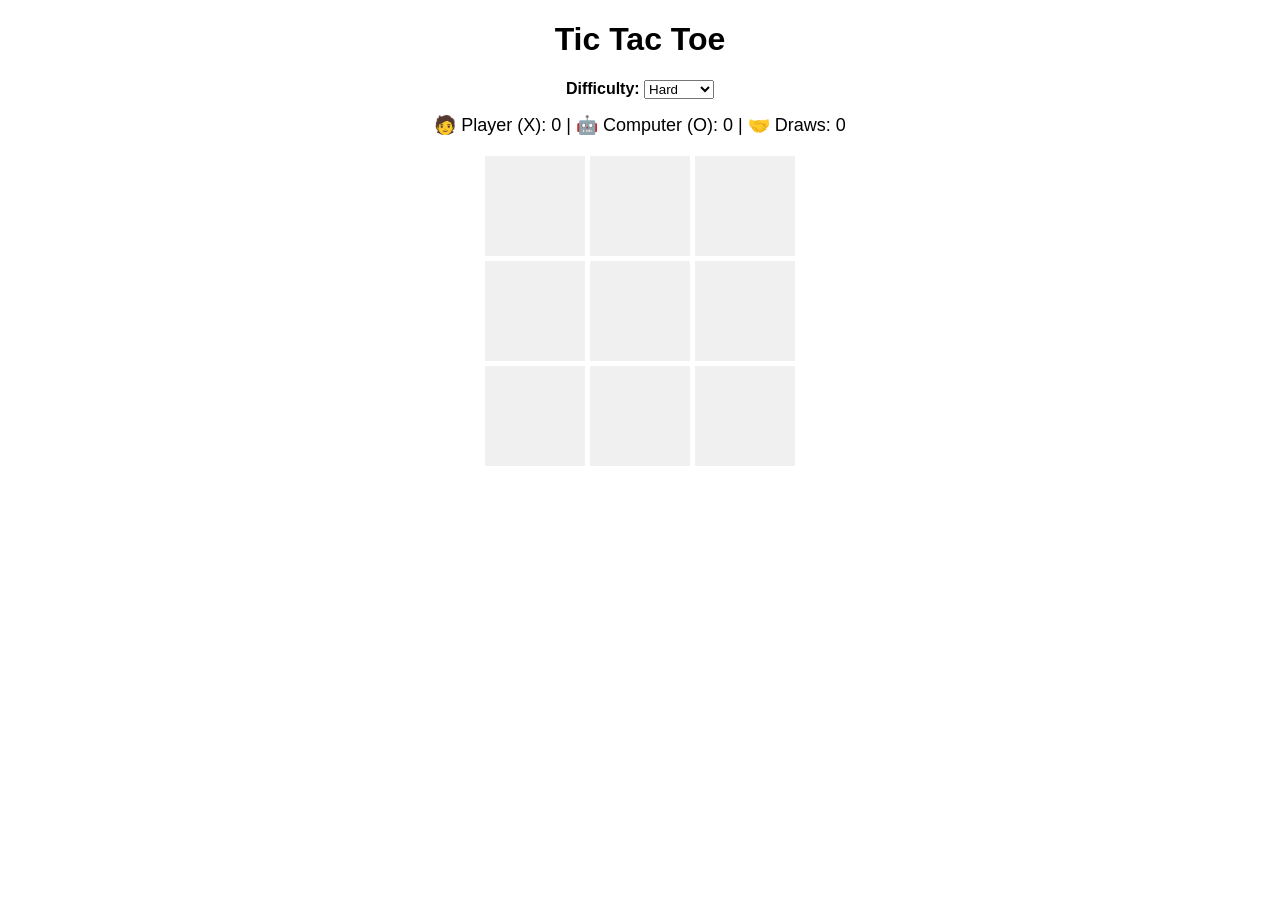
==== templates/index.html @ b9400121 "fix: Ajay|Tic tac working one with plain UI" ====
<!DOCTYPE html>
<html>
<head>
    <title>Tic Tac Toe</title>
    <style>
        body {
            font-family: Arial;
            text-align: center;
        }

        #board {
            display: grid;
            grid-template-columns: repeat(3, 100px);
            gap: 5px;
            justify-content: center;
            margin: 20px;
        }

        .cell {
            width: 100px;
            height: 100px;
            font-size: 2em;
            background: #f0f0f0;
            display: flex;
            align-items: center;
            justify-content: center;
            cursor: pointer;
        }

        .cell:hover {
            background: #ddd;
        }

        .controls {
            margin-top: 10px;
        }

        .scoreboard {
            margin-top: 15px;
            font-size: 18px;
        }
    </style>
</head>

<body>

<h1>Tic Tac Toe</h1>

<div class="controls">
    <label><b>Difficulty:</b></label>
    <select onchange="setDifficulty(this.value)">
        <option value="easy">Easy</option>
        <option value="medium">Medium</option>
        <option value="hard" selected>Hard</option>
    </select>
</div>

<!-- 🧾 SCOREBOARD -->
<div class="scoreboard">
    🧑 Player (X): <span id="playerScore">0</span> |
    🤖 Computer (O): <span id="computerScore">0</span> |
    🤝 Draws: <span id="drawScore">0</span>
</div>

<div id="board"></div>

<script>
let boardDiv = document.getElementById("board");
let gameOver = false;

// 🔥 Score tracking (session only)
let playerScore = 0;
let computerScore = 0;
let drawScore = 0;

function updateScoreboard() {
    document.getElementById("playerScore").innerText = playerScore;
    document.getElementById("computerScore").innerText = computerScore;
    document.getElementById("drawScore").innerText = drawScore;
}

function createBoard() {
    boardDiv.innerHTML = "";
    gameOver = false;

    for (let i = 0; i < 9; i++) {
        let cell = document.createElement("div");
        cell.className = "cell";
        cell.id = "cell-" + i;
        cell.onclick = () => makeMove(i);
        boardDiv.appendChild(cell);
    }
}

// 🔥 UPDATED: Difficulty change → reset scores + game
async function setDifficulty(level) {
    await fetch("/set_difficulty", {
        method: "POST",
        headers: {"Content-Type": "application/json"},
        body: JSON.stringify({level})
    });

    // 🔄 Reset scores
    playerScore = 0;
    computerScore = 0;
    drawScore = 0;
    updateScoreboard();

    // 🔄 Reset game board
    gameOver = true;
    await fetch("/reset", { method: "POST" });
    createBoard();
}

// 🎮 Player move
async function makeMove(position) {
    if (gameOver) return;

    let res = await fetch("/move", {
        method: "POST",
        headers: {"Content-Type": "application/json"},
        body: JSON.stringify({position})
    });

    let data = await res.json();
    updateBoard(data.board);

    if (data.status === "win") {
        gameOver = true;

        // 🔥 Update scores
        if (data.winner === "X") {
            playerScore++;
        } else if (data.winner === "O") {
            computerScore++;
        } else {
            drawScore++;
        }

        updateScoreboard();

        setTimeout(async () => {
            alert("Winner: " + data.winner);
            await fetch("/reset", {method: "POST"});
            createBoard();
        }, 200);
    }
}

// 🔄 Update UI
function updateBoard(board) {
    board.forEach((val, i) => {
        let cell = document.getElementById("cell-" + i);
        if (cell) {
            cell.innerText = val;
        }
    });
}

// 🚀 Initialize
createBoard();
updateScoreboard();
</script>

</body>
</html>
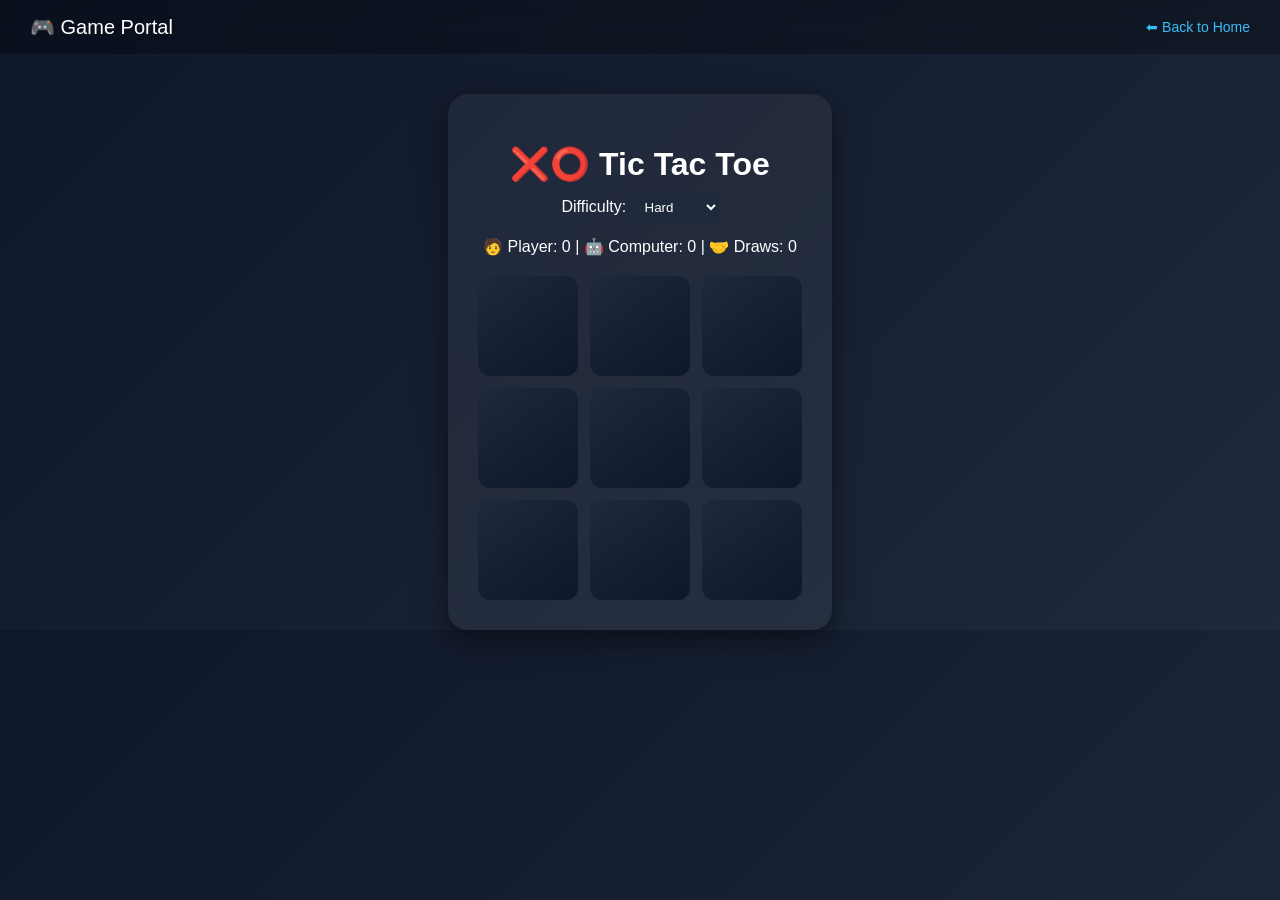
==== commit a6e50726: "fix: Ajay|Modfied UI" ====
--- a/templates/index.html
+++ b/templates/index.html
@@ -4,71 +4,147 @@
     <title>Tic Tac Toe</title>
     <style>
         body {
-            font-family: Arial;
+            margin: 0;
+            font-family: 'Segoe UI', sans-serif;
+            background: linear-gradient(135deg, #0f172a, #1e293b);
+            color: white;
+        }
+
+        /* 🔷 Header */
+        .header {
+            display: flex;
+            justify-content: space-between;
+            align-items: center;
+            padding: 15px 30px;
+            font-size: 20px;
+            background: rgba(0,0,0,0.3);
+            backdrop-filter: blur(10px);
+        }
+
+        .header a {
+            color: #38bdf8;
+            text-decoration: none;
+            font-size: 14px;
+        }
+
+        .header a:hover {
+            text-decoration: underline;
+        }
+
+        /* 🔷 Main Container */
+        .container {
+            display: flex;
+            justify-content: center;
+            margin-top: 40px;
+        }
+
+        /* 🔷 Game Card */
+        .game-card {
+            background: rgba(255,255,255,0.05);
+            padding: 30px;
+            border-radius: 20px;
+            box-shadow: 0 10px 30px rgba(0,0,0,0.5);
             text-align: center;
         }
 
+        /* 🎮 Title */
+        h1 {
+            margin-bottom: 10px;
+        }
+
+        /* 🎚 Controls */
+        .controls {
+            margin-bottom: 15px;
+        }
+
+        select {
+            padding: 6px 10px;
+            border-radius: 8px;
+            border: none;
+            background: #1e293b;
+            color: white;
+        }
+
+        /* 📊 Scoreboard */
+        .scoreboard {
+            margin-bottom: 20px;
+            font-size: 16px;
+        }
+
+        /* 🧩 Board */
         #board {
             display: grid;
             grid-template-columns: repeat(3, 100px);
-            gap: 5px;
+            gap: 12px;
             justify-content: center;
-            margin: 20px;
         }
 
         .cell {
             width: 100px;
             height: 100px;
             font-size: 2em;
-            background: #f0f0f0;
+            background: linear-gradient(145deg, #1e293b, #0f172a);
+            border-radius: 12px;
             display: flex;
             align-items: center;
             justify-content: center;
             cursor: pointer;
+            transition: 0.2s;
         }
 
         .cell:hover {
-            background: #ddd;
-        }
-
-        .controls {
-            margin-top: 10px;
-        }
-
-        .scoreboard {
-            margin-top: 15px;
-            font-size: 18px;
+            transform: scale(1.08);
+            background: #334155;
+        }
+
+        /* ✨ Neon X & O */
+        .cell.X {
+            color: #22c55e;
+        }
+
+        .cell.O {
+            color: #ef4444;
         }
     </style>
 </head>
 
 <body>
 
-<h1>Tic Tac Toe</h1>
-
-<div class="controls">
-    <label><b>Difficulty:</b></label>
-    <select onchange="setDifficulty(this.value)">
-        <option value="easy">Easy</option>
-        <option value="medium">Medium</option>
-        <option value="hard" selected>Hard</option>
-    </select>
+<!-- 🔷 HEADER -->
+<div class="header">
+    <div>🎮 Game Portal</div>
+    <a href="/">⬅ Back to Home</a>
 </div>
 
-<!-- 🧾 SCOREBOARD -->
-<div class="scoreboard">
-    🧑 Player (X): <span id="playerScore">0</span> |
-    🤖 Computer (O): <span id="computerScore">0</span> |
-    🤝 Draws: <span id="drawScore">0</span>
+<div class="container">
+    <div class="game-card">
+
+        <h1>❌⭕ Tic Tac Toe</h1>
+
+        <div class="controls">
+            <label>Difficulty:</label>
+            <select onchange="setDifficulty(this.value)">
+                <option value="easy">Easy</option>
+                <option value="medium">Medium</option>
+                <option value="hard" selected>Hard</option>
+            </select>
+        </div>
+
+        <div class="scoreboard">
+            🧑 Player: <span id="playerScore">0</span> |
+            🤖 Computer: <span id="computerScore">0</span> |
+            🤝 Draws: <span id="drawScore">0</span>
+        </div>
+
+        <div id="board"></div>
+
+    </div>
 </div>
-
-<div id="board"></div>
 
 <script>
 let boardDiv = document.getElementById("board");
 let gameOver = false;
 
-// 🔥 Score tracking (session only)
 let playerScore = 0;
 let computerScore = 0;
 let drawScore = 0;
@@ -92,7 +168,6 @@
     }
 }
 
-// 🔥 UPDATED: Difficulty change → reset scores + game
 async function setDifficulty(level) {
     await fetch("/set_difficulty", {
         method: "POST",
@@ -100,19 +175,18 @@
         body: JSON.stringify({level})
     });
 
-    // 🔄 Reset scores
+    // 🔥 Reset scores
     playerScore = 0;
     computerScore = 0;
     drawScore = 0;
     updateScoreboard();
 
-    // 🔄 Reset game board
+    // 🔄 Reset game
     gameOver = true;
     await fetch("/reset", { method: "POST" });
     createBoard();
 }
 
-// 🎮 Player move
 async function makeMove(position) {
     if (gameOver) return;
 
@@ -128,14 +202,9 @@
     if (data.status === "win") {
         gameOver = true;
 
-        // 🔥 Update scores
-        if (data.winner === "X") {
-            playerScore++;
-        } else if (data.winner === "O") {
-            computerScore++;
-        } else {
-            drawScore++;
-        }
+        if (data.winner === "X") playerScore++;
+        else if (data.winner === "O") computerScore++;
+        else drawScore++;
 
         updateScoreboard();
 
@@ -147,17 +216,19 @@
     }
 }
 
-// 🔄 Update UI
 function updateBoard(board) {
     board.forEach((val, i) => {
         let cell = document.getElementById("cell-" + i);
         if (cell) {
             cell.innerText = val;
+            cell.classList.remove("X", "O");
+
+            if (val === "X") cell.classList.add("X");
+            if (val === "O") cell.classList.add("O");
         }
     });
 }
 
-// 🚀 Initialize
 createBoard();
 updateScoreboard();
 </script>
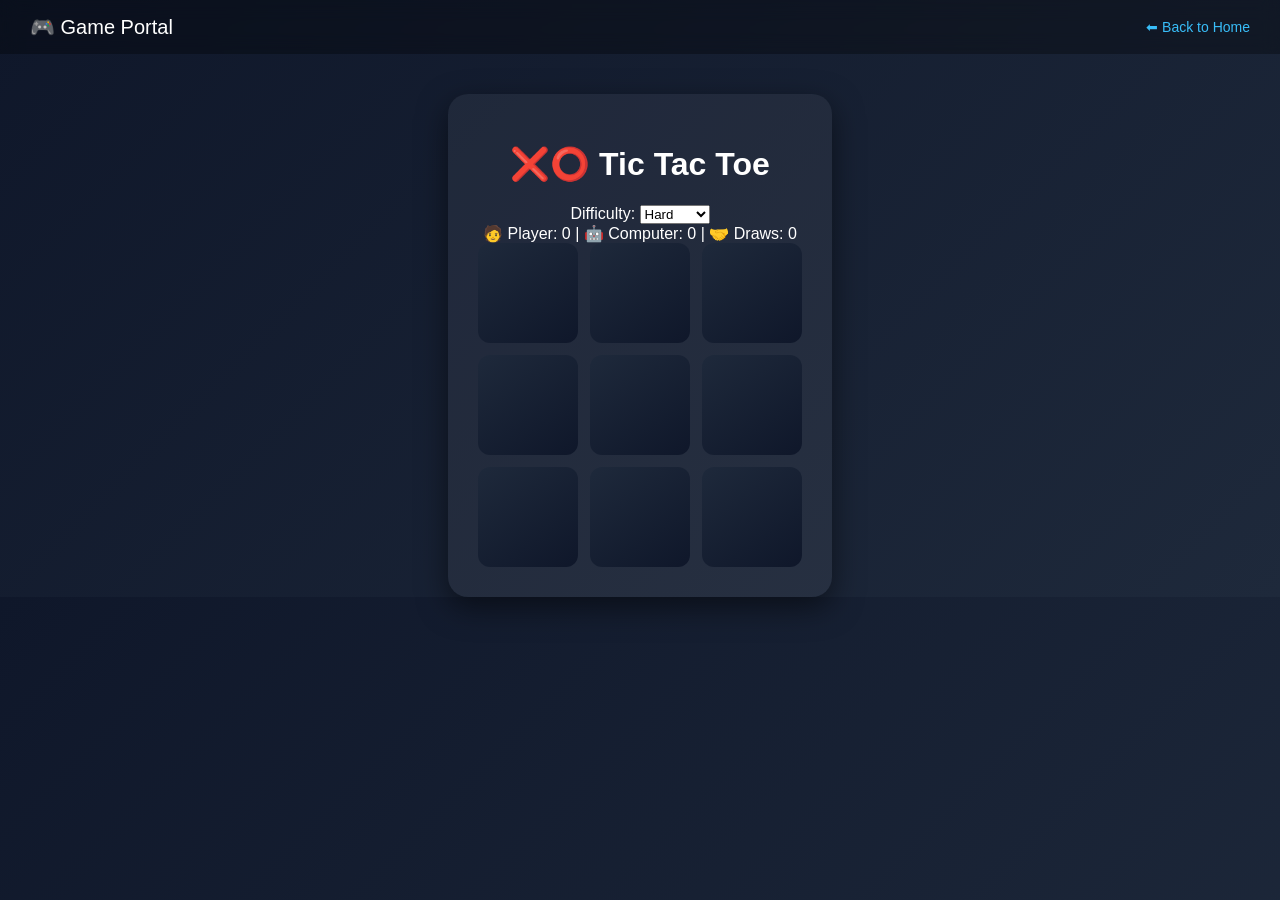
==== commit 4a8d9a29: "fix: Ajay|Resolved freezing issue" ====
--- a/templates/index.html
+++ b/templates/index.html
@@ -10,7 +10,6 @@
             color: white;
         }
 
-        /* 🔷 Header */
         .header {
             display: flex;
             justify-content: space-between;
@@ -27,18 +26,12 @@
             font-size: 14px;
         }
 
-        .header a:hover {
-            text-decoration: underline;
-        }
-
-        /* 🔷 Main Container */
         .container {
             display: flex;
             justify-content: center;
             margin-top: 40px;
         }
 
-        /* 🔷 Game Card */
         .game-card {
             background: rgba(255,255,255,0.05);
             padding: 30px;
@@ -47,31 +40,6 @@
             text-align: center;
         }
 
-        /* 🎮 Title */
-        h1 {
-            margin-bottom: 10px;
-        }
-
-        /* 🎚 Controls */
-        .controls {
-            margin-bottom: 15px;
-        }
-
-        select {
-            padding: 6px 10px;
-            border-radius: 8px;
-            border: none;
-            background: #1e293b;
-            color: white;
-        }
-
-        /* 📊 Scoreboard */
-        .scoreboard {
-            margin-bottom: 20px;
-            font-size: 16px;
-        }
-
-        /* 🧩 Board */
         #board {
             display: grid;
             grid-template-columns: repeat(3, 100px);
@@ -89,28 +57,15 @@
             align-items: center;
             justify-content: center;
             cursor: pointer;
-            transition: 0.2s;
         }
 
-        .cell:hover {
-            transform: scale(1.08);
-            background: #334155;
-        }
-
-        /* ✨ Neon X & O */
-        .cell.X {
-            color: #22c55e;
-        }
-
-        .cell.O {
-            color: #ef4444;
-        }
+        .cell.X { color: #22c55e; }
+        .cell.O { color: #ef4444; }
     </style>
 </head>
 
 <body>
 
-<!-- 🔷 HEADER -->
 <div class="header">
     <div>🎮 Game Portal</div>
     <a href="/">⬅ Back to Home</a>
@@ -145,6 +100,9 @@
 let boardDiv = document.getElementById("board");
 let gameOver = false;
 
+// 🔥 NEW: Board stored in frontend
+let currentBoard = ["","","","","","","","",""];
+
 let playerScore = 0;
 let computerScore = 0;
 let drawScore = 0;
@@ -166,6 +124,8 @@
         cell.onclick = () => makeMove(i);
         boardDiv.appendChild(cell);
     }
+
+    currentBoard = ["","","","","","","","",""];
 }
 
 async function setDifficulty(level) {
@@ -175,15 +135,13 @@
         body: JSON.stringify({level})
     });
 
-    // 🔥 Reset scores
     playerScore = 0;
     computerScore = 0;
     drawScore = 0;
     updateScoreboard();
 
-    // 🔄 Reset game
     gameOver = true;
-    await fetch("/reset", { method: "POST" });
+    currentBoard = ["","","","","","","","",""];
     createBoard();
 }
 
@@ -193,11 +151,16 @@
     let res = await fetch("/move", {
         method: "POST",
         headers: {"Content-Type": "application/json"},
-        body: JSON.stringify({position})
+        body: JSON.stringify({
+            position: position,
+            board: currentBoard   // ✅ send board
+        })
     });
 
     let data = await res.json();
-    updateBoard(data.board);
+
+    currentBoard = data.board; // ✅ update board
+    updateBoard(currentBoard);
 
     if (data.status === "win") {
         gameOver = true;
@@ -208,9 +171,8 @@
 
         updateScoreboard();
 
-        setTimeout(async () => {
+        setTimeout(() => {
             alert("Winner: " + data.winner);
-            await fetch("/reset", {method: "POST"});
             createBoard();
         }, 200);
     }
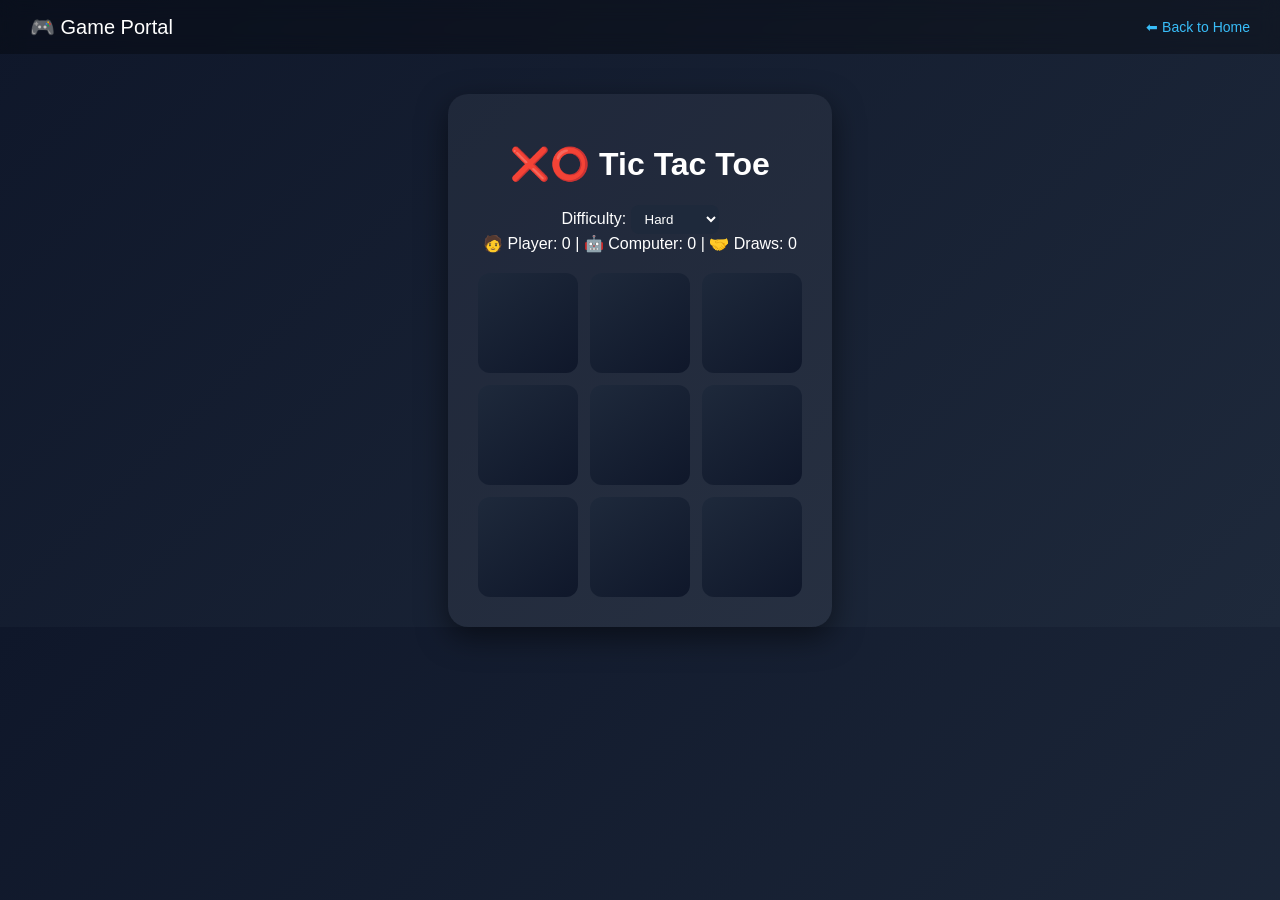
==== commit 75eb868f: "fix: Ajay|Resolved freezing issue" ====
--- a/templates/index.html
+++ b/templates/index.html
@@ -59,8 +59,55 @@
             cursor: pointer;
         }
 
+        .cell:hover {
+            transform: scale(1.08);
+            background: #334155;
+        }
+
         .cell.X { color: #22c55e; }
         .cell.O { color: #ef4444; }
+
+        .scoreboard {
+            margin-bottom: 20px;
+        }
+
+        select {
+            padding: 6px 10px;
+            border-radius: 8px;
+            border: none;
+            background: #1e293b;
+            color: white;
+        }
+
+        /* 🎉 Modal */
+        #resultModal {
+            display: none;
+            position: fixed;
+            top: 0;
+            left: 0;
+            width: 100%;
+            height: 100%;
+            background: rgba(0,0,0,0.6);
+            justify-content: center;
+            align-items: center;
+        }
+
+        .modal-content {
+            background: #1e293b;
+            padding: 25px 40px;
+            border-radius: 12px;
+            text-align: center;
+        }
+
+        .modal-content button {
+            margin-top: 15px;
+            padding: 8px 16px;
+            border: none;
+            border-radius: 6px;
+            background: #38bdf8;
+            color: white;
+            cursor: pointer;
+        }
     </style>
 </head>
 
@@ -96,11 +143,19 @@
     </div>
 </div>
 
+<!-- 🎉 Custom Modal -->
+<div id="resultModal">
+    <div class="modal-content">
+        <h2 id="resultText"></h2>
+        <button onclick="closeModal()">OK</button>
+    </div>
+</div>
+
 <script>
 let boardDiv = document.getElementById("board");
 let gameOver = false;
 
-// 🔥 NEW: Board stored in frontend
+// ✅ Frontend state
 let currentBoard = ["","","","","","","","",""];
 
 let playerScore = 0;
@@ -141,7 +196,6 @@
     updateScoreboard();
 
     gameOver = true;
-    currentBoard = ["","","","","","","","",""];
     createBoard();
 }
 
@@ -153,13 +207,13 @@
         headers: {"Content-Type": "application/json"},
         body: JSON.stringify({
             position: position,
-            board: currentBoard   // ✅ send board
+            board: currentBoard
         })
     });
 
     let data = await res.json();
 
-    currentBoard = data.board; // ✅ update board
+    currentBoard = data.board;
     updateBoard(currentBoard);
 
     if (data.status === "win") {
@@ -171,10 +225,10 @@
 
         updateScoreboard();
 
-        setTimeout(() => {
-            alert("Winner: " + data.winner);
-            createBoard();
-        }, 200);
+        // 🎉 Show custom popup
+        if (data.winner === "X") showResult("🎉 You Win!");
+        else if (data.winner === "O") showResult("🤖 Computer Wins!");
+        else showResult("🤝 It's a Draw!");
     }
 }
 
@@ -191,6 +245,18 @@
     });
 }
 
+// 🎉 Modal Functions
+function showResult(message) {
+    document.getElementById("resultText").innerText = message;
+    document.getElementById("resultModal").style.display = "flex";
+}
+
+function closeModal() {
+    document.getElementById("resultModal").style.display = "none";
+    createBoard();
+}
+
+// Init
 createBoard();
 updateScoreboard();
 </script>
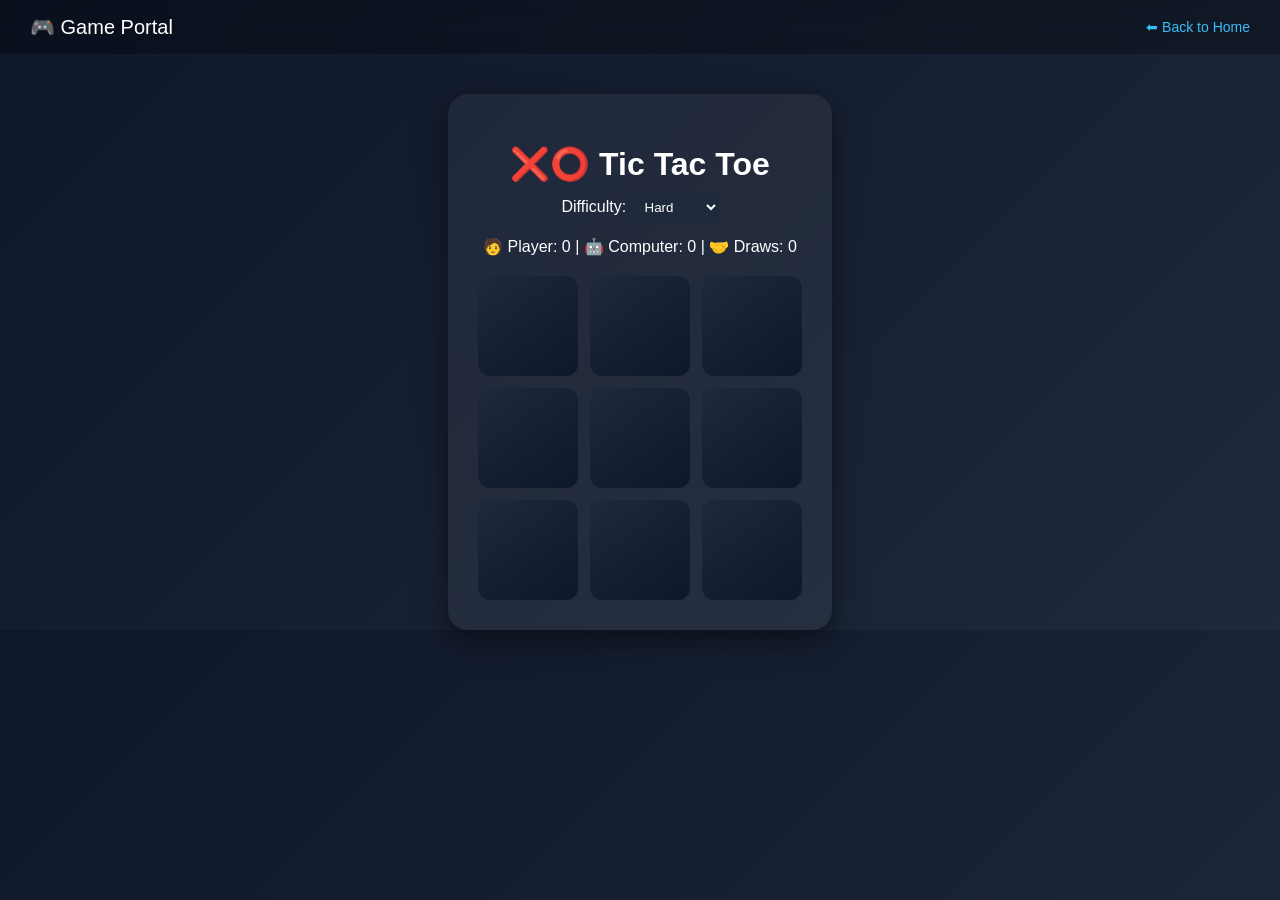
==== commit 4ecc1449: "Added new game snake" ====
--- a/templates/index.html
+++ b/templates/index.html
@@ -10,6 +10,7 @@
             color: white;
         }
 
+        /* 🔷 Header */
         .header {
             display: flex;
             justify-content: space-between;
@@ -26,12 +27,18 @@
             font-size: 14px;
         }
 
+        .header a:hover {
+            text-decoration: underline;
+        }
+
+        /* 🔷 Main Container */
         .container {
             display: flex;
             justify-content: center;
             margin-top: 40px;
         }
 
+        /* 🔷 Game Card */
         .game-card {
             background: rgba(255,255,255,0.05);
             padding: 30px;
@@ -40,6 +47,31 @@
             text-align: center;
         }
 
+        /* 🎮 Title */
+        h1 {
+            margin-bottom: 10px;
+        }
+
+        /* 🎚 Controls */
+        .controls {
+            margin-bottom: 15px;
+        }
+
+        select {
+            padding: 6px 10px;
+            border-radius: 8px;
+            border: none;
+            background: #1e293b;
+            color: white;
+        }
+
+        /* 📊 Scoreboard */
+        .scoreboard {
+            margin-bottom: 20px;
+            font-size: 16px;
+        }
+
+        /* 🧩 Board */
         #board {
             display: grid;
             grid-template-columns: repeat(3, 100px);
@@ -57,6 +89,7 @@
             align-items: center;
             justify-content: center;
             cursor: pointer;
+            transition: 0.2s;
         }
 
         .cell:hover {
@@ -64,55 +97,20 @@
             background: #334155;
         }
 
-        .cell.X { color: #22c55e; }
-        .cell.O { color: #ef4444; }
-
-        .scoreboard {
-            margin-bottom: 20px;
-        }
-
-        select {
-            padding: 6px 10px;
-            border-radius: 8px;
-            border: none;
-            background: #1e293b;
-            color: white;
-        }
-
-        /* 🎉 Modal */
-        #resultModal {
-            display: none;
-            position: fixed;
-            top: 0;
-            left: 0;
-            width: 100%;
-            height: 100%;
-            background: rgba(0,0,0,0.6);
-            justify-content: center;
-            align-items: center;
-        }
-
-        .modal-content {
-            background: #1e293b;
-            padding: 25px 40px;
-            border-radius: 12px;
-            text-align: center;
-        }
-
-        .modal-content button {
-            margin-top: 15px;
-            padding: 8px 16px;
-            border: none;
-            border-radius: 6px;
-            background: #38bdf8;
-            color: white;
-            cursor: pointer;
+        /* ✨ Neon X & O */
+        .cell.X {
+            color: #22c55e;
+        }
+
+        .cell.O {
+            color: #ef4444;
         }
     </style>
 </head>
 
 <body>
 
+<!-- 🔷 HEADER -->
 <div class="header">
     <div>🎮 Game Portal</div>
     <a href="/">⬅ Back to Home</a>
@@ -143,20 +141,9 @@
     </div>
 </div>
 
-<!-- 🎉 Custom Modal -->
-<div id="resultModal">
-    <div class="modal-content">
-        <h2 id="resultText"></h2>
-        <button onclick="closeModal()">OK</button>
-    </div>
-</div>
-
 <script>
 let boardDiv = document.getElementById("board");
 let gameOver = false;
-
-// ✅ Frontend state
-let currentBoard = ["","","","","","","","",""];
 
 let playerScore = 0;
 let computerScore = 0;
@@ -179,8 +166,6 @@
         cell.onclick = () => makeMove(i);
         boardDiv.appendChild(cell);
     }
-
-    currentBoard = ["","","","","","","","",""];
 }
 
 async function setDifficulty(level) {
@@ -190,12 +175,15 @@
         body: JSON.stringify({level})
     });
 
+    // 🔥 Reset scores
     playerScore = 0;
     computerScore = 0;
     drawScore = 0;
     updateScoreboard();
 
+    // 🔄 Reset game
     gameOver = true;
+    await fetch("/reset", { method: "POST" });
     createBoard();
 }
 
@@ -205,16 +193,11 @@
     let res = await fetch("/move", {
         method: "POST",
         headers: {"Content-Type": "application/json"},
-        body: JSON.stringify({
-            position: position,
-            board: currentBoard
-        })
+        body: JSON.stringify({position})
     });
 
     let data = await res.json();
-
-    currentBoard = data.board;
-    updateBoard(currentBoard);
+    updateBoard(data.board);
 
     if (data.status === "win") {
         gameOver = true;
@@ -225,10 +208,11 @@
 
         updateScoreboard();
 
-        // 🎉 Show custom popup
-        if (data.winner === "X") showResult("🎉 You Win!");
-        else if (data.winner === "O") showResult("🤖 Computer Wins!");
-        else showResult("🤝 It's a Draw!");
+        setTimeout(async () => {
+            alert("Winner: " + data.winner);
+            await fetch("/reset", {method: "POST"});
+            createBoard();
+        }, 200);
     }
 }
 
@@ -245,18 +229,6 @@
     });
 }
 
-// 🎉 Modal Functions
-function showResult(message) {
-    document.getElementById("resultText").innerText = message;
-    document.getElementById("resultModal").style.display = "flex";
-}
-
-function closeModal() {
-    document.getElementById("resultModal").style.display = "none";
-    createBoard();
-}
-
-// Init
 createBoard();
 updateScoreboard();
 </script>
